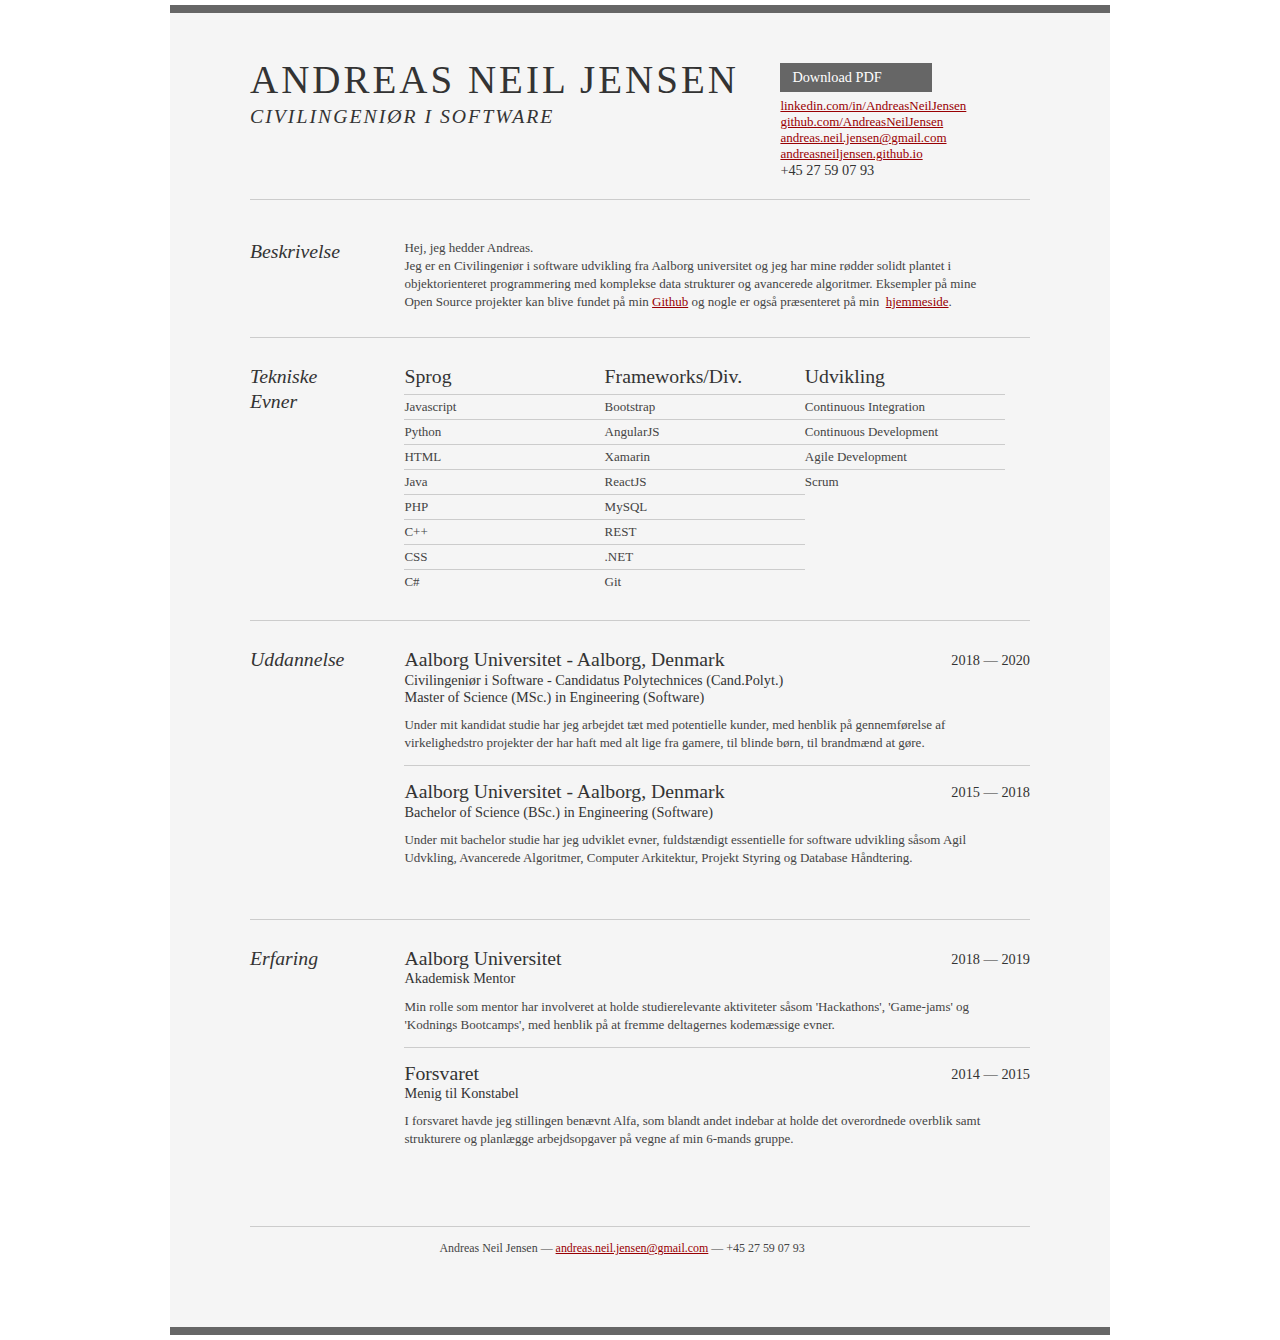
==== danish.html @ 721d3f31 "effin wrote the wrong email" ====
<!DOCTYPE html PUBLIC "-//W3C//DTD XHTML 1.0 Strict//EN" "http://www.w3.org/TR/xhtml1/DTD/xhtml1-strict.dtd">
<html>
	<head>

		<title>Andreas Neil Jensen | Civilingeniør i Software | andreas.neil.jensen@gmail.com</title>
		<meta http-equiv="content-type" content="text/html; charset=utf-8" />

		<meta name="keywords" content="" />
		<meta name="description" content="" />

		<link rel="stylesheet" type="text/css" href="css/yahoo.css" media="all" /> 
		<link rel="stylesheet" type="text/css" href="css/resume.css" media="all" />

	</head>
	<body>
		<div id="doc2" class="yui-t7">
			<div id="inner">
			
				<div id="hd">
					<div class="yui-gc">
						<div class="yui-u first">
							<h1 style="font-size: 3em;">Andreas Neil Jensen</h1>
							<h2>Civilingeniør i Software</h2>
						</div>
				<div class="yui-u">
							<div class="contact-info">
								<h3><a id="pdf" href="https://pdf-ace.com/pdfme?cache=1&cache_for=0" target="_blank">Download PDF</a></h3>
								<h5><a href="https://www.linkedin.com/in/AndreasNeilJensen/" target="_blank">linkedin.com/in/AndreasNeilJensen</a></h5>
								<h5><a href="https://github.com/AndreasNeilJensen" target="_blank">github.com/AndreasNeilJensen</a></h5>
								<h5><a href="mailto:andreasneiljensen@gmail.com" target="_blank">andreas.neil.jensen@gmail.com</a></h5>
								<h5><a href="https://andreasneiljensen.github.io/" target="_blank">andreasneiljensen.github.io</a></h5>
								<h3>+45 27 59 07 93</h3>
							</div>
						</div>
					</div>
				</div>

				<div id="bd">
					<div id="yui-main">
						<div class="yui-b">

							<div class="yui-gf">
								<div class="yui-u first">
									<h2>Beskrivelse</h2>
								</div>
								
								<div class="yui-u">
									<p>
                                        Hej, jeg hedder Andreas.<br>Jeg er en Civilingeniør i software udvikling fra Aalborg universitet og jeg har mine rødder solidt plantet i objektorienteret programmering med komplekse data strukturer og avancerede algoritmer. Eksempler på mine Open Source projekter kan blive fundet på min <a href="https://github.com/AndreasNeilJensen" target="_blank">Github</a> og nogle er også præsenteret på min &nbsp<a href="https://andreasneiljensen.github.io/" target="_blank">hjemmeside</a>.
									</p>
								</div>
							</div>
							<div class="yui-gf">
								<div class="yui-u first">
									<h2>Tekniske Evner</h2>
								</div>
								<div class="yui-u">
									<ul class="talent">
										<li><h2>Sprog</h2></li>
										<li>Javascript</li>
										<li>Python</li>
										<li>HTML</li>
										<li>Java</li>
										<li>PHP</li>
										<li>C++</li>
										<li>CSS</li>
										<li class="last">C#</li>
									</ul>

									<ul class="talent">
										<li><h2>Frameworks/Div.</h2></li>
										<li>Bootstrap</li>
										<li>AngularJS</li>
										<li>Xamarin</li>
										<li>ReactJS</li>
										<li>MySQL</li>
										<li>REST</li>
										<li>.NET</li>
										<li class="last">Git</li>
									</ul>

									<ul class="talent">
										<li><h2>Udvikling</h2></li>
										<li>Continuous Integration</li>
										<li>Continuous Development</li>
										<li>Agile Development</li>
										<li class="last">Scrum</li>
									</ul>
								</div>
							</div>
							<div class="yui-gf">
								<div class="yui-u first">
									<h2>Uddannelse</h2>
								</div>
								<div class="yui-u">
									<div class="education">
										<h2>Aalborg Universitet - Aalborg, Denmark</h2>
										<h3>Civilingeniør i Software - Candidatus Polytechnices (Cand.Polyt.)<br>Master of Science (MSc.) in Engineering (Software)</h3>
										<h4>2018 &mdash; 2020</h4>
										<p>
                                            Under mit kandidat studie har jeg arbejdet tæt med potentielle kunder, med henblik på gennemførelse af virkelighedstro projekter der har haft med alt lige fra gamere, til blinde børn, til brandmænd at gøre.
										</p>
									</div>

									<div class="education last">
										<h2>Aalborg Universitet - Aalborg, Denmark</h2>
										<h3>Bachelor of Science (BSc.) in Engineering (Software)</h3>
										<h4>2015 &mdash; 2018</h4>
										<p>
                                            Under mit bachelor studie har jeg udviklet evner, fuldstændigt essentielle for software udvikling såsom Agil Udvkling, Avancerede Algoritmer, Computer Arkitektur, Projekt Styring og Database Håndtering.
										</p>
									</div>
								</div>
							</div>
							<div class="yui-gf last">
								<div class="yui-u first">
									<h2>Erfaring</h2>
								</div>
								<div class="yui-u">
									<div class="job">
										<h2>Aalborg Universitet</h2>
										<h3>Akademisk Mentor</h3>
										<h4>2018 &mdash; 2019</h4>
										<p>Min rolle som mentor har involveret at holde studierelevante aktiviteter såsom 'Hackathons', 'Game-jams' og 'Kodnings Bootcamps', med henblik på at fremme deltagernes kodemæssige evner.</p>
									</div>
					
									<div class="job last">
										<h2>Forsvaret</h2>
										<h3>Menig til Konstabel</h3>
										<h4>2014 &mdash; 2015</h4>
										<p>I forsvaret havde jeg stillingen benævnt Alfa, som blandt andet indebar at holde det overordnede overblik samt strukturere og planlægge arbejdsopgaver på vegne af min 6-mands gruppe.</p>
									</div>
								</div>
							</div>
						</div>
					</div>
				</div>
				<div id="ft">
					<p>Andreas Neil Jensen &mdash; <a href="mailto:andreas.neil.jensen@gmail.com">andreas.neil.jensen@gmail.com</a> &mdash; +45 27 59 07 93</p>
				</div>
			</div>
		</div>
	</body>
</html>
---- css/yahoo.css ----
html{color:#000;background:#FFF;}body,div,dl,dt,dd,ul,ol,li,h1,h2,h3,h4,h5,h6,pre,code,form,fieldset,legend,input,button,textarea,p,blockquote,th,td{margin:0;padding:0;}table{border-collapse:collapse;border-spacing:0;}fieldset,img{border:0;}address,caption,cite,code,dfn,em,strong,th,var,optgroup{font-style:inherit;font-weight:inherit;}del,ins{text-decoration:none;}li{list-style:none;}caption,th{text-align:left;}h1,h2,h3,h4,h5,h6{font-size:100%;font-weight:normal;}q:before,q:after{content:'';}abbr,acronym{border:0;font-variant:normal;}sup{vertical-align:baseline;}sub{vertical-align:baseline;}legend{color:#000;}input,button,textarea,select,optgroup,option{font-family:inherit;font-size:inherit;font-style:inherit;font-weight:inherit;}input,button,textarea,select{*font-size:100%;}body{font:13px/1.231 arial,helvetica,clean,sans-serif;*font-size:small;*font:x-small;}select,input,button,textarea,button{font:99% arial,helvetica,clean,sans-serif;}table{font-size:inherit;font:100%;}pre,code,kbd,samp,tt{font-family:monospace;*font-size:108%;line-height:100%;}body{text-align:center;}#doc,#doc2,#doc3,#doc4,.yui-t1,.yui-t2,.yui-t3,.yui-t4,.yui-t5,.yui-t6,.yui-t7{margin:auto;text-align:left;width:57.69em;*width:56.25em;}#doc2{width:73.076em;*width:71.25em;}#doc3{margin:auto 10px;width:auto;}#doc4{width:74.923em;*width:73.05em;}.yui-b{position:relative;}.yui-b{_position:static;}#yui-main .yui-b{position:static;}#yui-main,.yui-g .yui-u .yui-g{width:100%;}.yui-t1 #yui-main,.yui-t2 #yui-main,.yui-t3 #yui-main{float:right;margin-left:-25em;}.yui-t4 #yui-main,.yui-t5 #yui-main,.yui-t6 #yui-main{float:left;margin-right:-25em;}.yui-t1 .yui-b{float:left;width:12.30769em;*width:12.00em;}.yui-t1 #yui-main .yui-b{margin-left:13.30769em;*margin-left:13.05em;}.yui-t2 .yui-b{float:left;width:13.8461em;*width:13.50em;}.yui-t2 #yui-main .yui-b{margin-left:14.8461em;*margin-left:14.55em;}.yui-t3 .yui-b{float:left;width:23.0769em;*width:22.50em;}.yui-t3 #yui-main .yui-b{margin-left:24.0769em;*margin-left:23.62em;}.yui-t4 .yui-b{float:right;width:13.8456em;*width:13.50em;}.yui-t4 #yui-main .yui-b{margin-right:14.8456em;*margin-right:14.55em;}.yui-t5 .yui-b{float:right;width:18.4615em;*width:18.00em;}.yui-t5 #yui-main .yui-b{margin-right:19.4615em;*margin-right:19.125em;}.yui-t6 .yui-b{float:right;width:23.0769em;*width:22.50em;}.yui-t6 #yui-main .yui-b{margin-right:24.0769em;*margin-right:23.62em;}.yui-t7 #yui-main .yui-b{display:block;margin:0 0 1em 0;}#yui-main .yui-b{float:none;width:auto;}.yui-gb .yui-u,.yui-g .yui-gb .yui-u,.yui-gb .yui-g,.yui-gb .yui-gb,.yui-gb .yui-gc,.yui-gb .yui-gd,.yui-gb .yui-ge,.yui-gb .yui-gf,.yui-gc .yui-u,.yui-gc .yui-g,.yui-gd .yui-u{float:left;}.yui-g .yui-u,.yui-g .yui-g,.yui-g .yui-gb,.yui-g .yui-gc,.yui-g .yui-gd,.yui-g .yui-ge,.yui-g .yui-gf,.yui-gc .yui-u,.yui-gd .yui-g,.yui-g .yui-gc .yui-u,.yui-ge .yui-u,.yui-ge .yui-g,.yui-gf .yui-g,.yui-gf .yui-u{float:right;}.yui-g div.first,.yui-gb div.first,.yui-gc div.first,.yui-gd div.first,.yui-ge div.first,.yui-gf div.first,.yui-g .yui-gc div.first,.yui-g .yui-ge div.first,.yui-gc div.first div.first{float:left;}.yui-g .yui-u,.yui-g .yui-g,.yui-g .yui-gb,.yui-g .yui-gc,.yui-g .yui-gd,.yui-g .yui-ge,.yui-g .yui-gf{width:49.1%;}.yui-gb .yui-u,.yui-g .yui-gb .yui-u,.yui-gb .yui-g,.yui-gb .yui-gb,.yui-gb .yui-gc,.yui-gb .yui-gd,.yui-gb .yui-ge,.yui-gb .yui-gf,.yui-gc .yui-u,.yui-gc .yui-g,.yui-gd .yui-u{width:32%;margin-left:1.99%;}.yui-gb .yui-u{*margin-left:1.9%;*width:31.9%;}.yui-gc div.first,.yui-gd .yui-u{width:66%;}.yui-gd div.first{width:32%;}.yui-ge div.first,.yui-gf .yui-u{width:74.2%;}.yui-ge .yui-u,.yui-gf div.first{width:24%;}.yui-g .yui-gb div.first,.yui-gb div.first,.yui-gc div.first,.yui-gd div.first{margin-left:0;}.yui-g .yui-g .yui-u,.yui-gb .yui-g .yui-u,.yui-gc .yui-g .yui-u,.yui-gd .yui-g .yui-u,.yui-ge .yui-g .yui-u,.yui-gf .yui-g .yui-u{width:49%;*width:48.1%;*margin-left:0;}.yui-g .yui-g .yui-u{width:48.1%;}.yui-g .yui-gb div.first,.yui-gb .yui-gb div.first{*margin-right:0;*width:32%;_width:31.7%;}.yui-g .yui-gc div.first,.yui-gd .yui-g{width:66%;}.yui-gb .yui-g div.first{*margin-right:4%;_margin-right:1.3%;}.yui-gb .yui-gc div.first,.yui-gb .yui-gd div.first{*margin-right:0;}.yui-gb .yui-gb .yui-u,.yui-gb .yui-gc .yui-u{*margin-left:1.8%;_margin-left:4%;}.yui-g .yui-gb .yui-u{_margin-left:1.0%;}.yui-gb .yui-gd .yui-u{*width:66%;_width:61.2%;}.yui-gb .yui-gd div.first{*width:31%;_width:29.5%;}.yui-g .yui-gc .yui-u,.yui-gb .yui-gc .yui-u{width:32%;_float:right;margin-right:0;_margin-left:0;}.yui-gb .yui-gc div.first{width:66%;*float:left;*margin-left:0;}.yui-gb .yui-ge .yui-u,.yui-gb .yui-gf .yui-u{margin:0;}.yui-gb .yui-gb .yui-u{_margin-left:.7%;}.yui-gb .yui-g div.first,.yui-gb .yui-gb div.first{*margin-left:0;}.yui-gc .yui-g .yui-u,.yui-gd .yui-g .yui-u{*width:48.1%;*margin-left:0;}.yui-gb .yui-gd div.first{width:32%;}.yui-g .yui-gd div.first{_width:29.9%;}.yui-ge .yui-g{width:24%;}.yui-gf .yui-g{width:74.2%;}.yui-gb .yui-ge div.yui-u,.yui-gb .yui-gf div.yui-u{float:right;}.yui-gb .yui-ge div.first,.yui-gb .yui-gf div.first{float:left;}.yui-gb .yui-ge .yui-u,.yui-gb .yui-gf div.first{*width:24%;_width:20%;}.yui-gb .yui-ge div.first,.yui-gb .yui-gf .yui-u{*width:73.5%;_width:65.5%;}.yui-ge div.first .yui-gd .yui-u{width:65%;}.yui-ge div.first .yui-gd div.first{width:32%;}#hd:after,#bd:after,#ft:after,.yui-g:after,.yui-gb:after,.yui-gc:after,.yui-gd:after,.yui-ge:after,.yui-gf:after{content:".";display:block;height:0;clear:both;visibility:hidden;}#hd,#bd,#ft,.yui-g,.yui-gb,.yui-gc,.yui-gd,.yui-ge,.yui-gf{zoom:1;}
---- css/resume.css ----
.msg { padding: 10px; background: #222; position: relative; }
.msg h1 { color: #fff;  }
.msg a { margin-left: 20px; background: #408814; color: white; padding: 4px 8px; text-decoration: none; }
.msg a:hover { background: #266400; }

/* //-- yui-grids style overrides -- */
body { font-family: Georgia; color: #444; }
#inner { padding: 10px 80px; margin: 5px 5px; background: #f5f5f5; border: solid #666; border-width: 8px 0 8px 0; }
.yui-gf { margin-bottom: 2em; padding-bottom: 2em; border-bottom: 1px solid #ccc; }

/* //-- header, body, footer -- */
#hd { margin: 2.5em 0 3em 0; padding-bottom: 1.5em; border-bottom: 1px solid #ccc }
#hd h2 { text-transform: uppercase; letter-spacing: 2px; }
#bd, #ft { margin-bottom: 0em; }

/* //-- footer -- */
#ft { padding: 1em 0 5em 0; font-size: 92%; border-top: 1px solid #ccc; text-align: center; }
#ft p { margin-bottom: 0; text-align: center;   }

/* //-- core typography and style -- */
#hd h1 { font-size: 48px; text-transform: uppercase; letter-spacing: 3px; }
h2 { font-size: 152% }
h3, h4 { font-size: 110%; }
h1, h2, h3, h4 { color: #333; }
p { font-size: 100%; line-height: 18px; padding-right: 3em; }
a { color: #990003 }
a:hover { text-decoration: none; }
strong { font-weight: bold; }
li { line-height: 24px; border-bottom: 1px solid #ccc; }
p.enlarge { font-size: 144%; padding-right: 6.5em; line-height: 24px; }
p.enlarge span { color: #000 }
.contact-info { margin-top: 7px; }
.first h2 { font-style: italic; }
.last { border-bottom: 0 }


/* //-- section styles -- */

a#pdf { display: block; float: left; background: #666; color: white; padding: 6px 50px 6px 12px; margin-bottom: 6px; text-decoration: none;  }
a#pdf:hover { background: #222; }


.education { position: relative; margin-bottom: 1em; padding-bottom: 1em; border-bottom: 1px solid #ccc; }
.education h4 { position: absolute; top: 0.35em; right: 0 }
.education p { margin: 0.75em 0 0em 0; }

.job { position: relative; margin-bottom: 1em; padding-bottom: 1em; border-bottom: 1px solid #ccc; }
.job h4 { position: absolute; top: 0.35em; right: 0 }
.job p { margin: 0.75em 0 0em 0; }

.last { border: none; }
.skills-list ul { margin: 0; }
.skills-list li { margin: 3px 0; padding: 3px 0; }
.skills-list li span { font-size: 152%; display: block; margin-bottom: -2px; padding: 0 }
.talent { width: 32%; float: left }
.talent h2 { margin-bottom: 6px; }

#srt-ttab { margin-bottom: 100px; text-align: center;  }
#srt-ttab img.last { margin-top: 20px }

/* --// override to force 1/8th width grids -- */
.yui-gf .yui-u{width:80.2%;}
.yui-gf div.first{width:12.3%;}
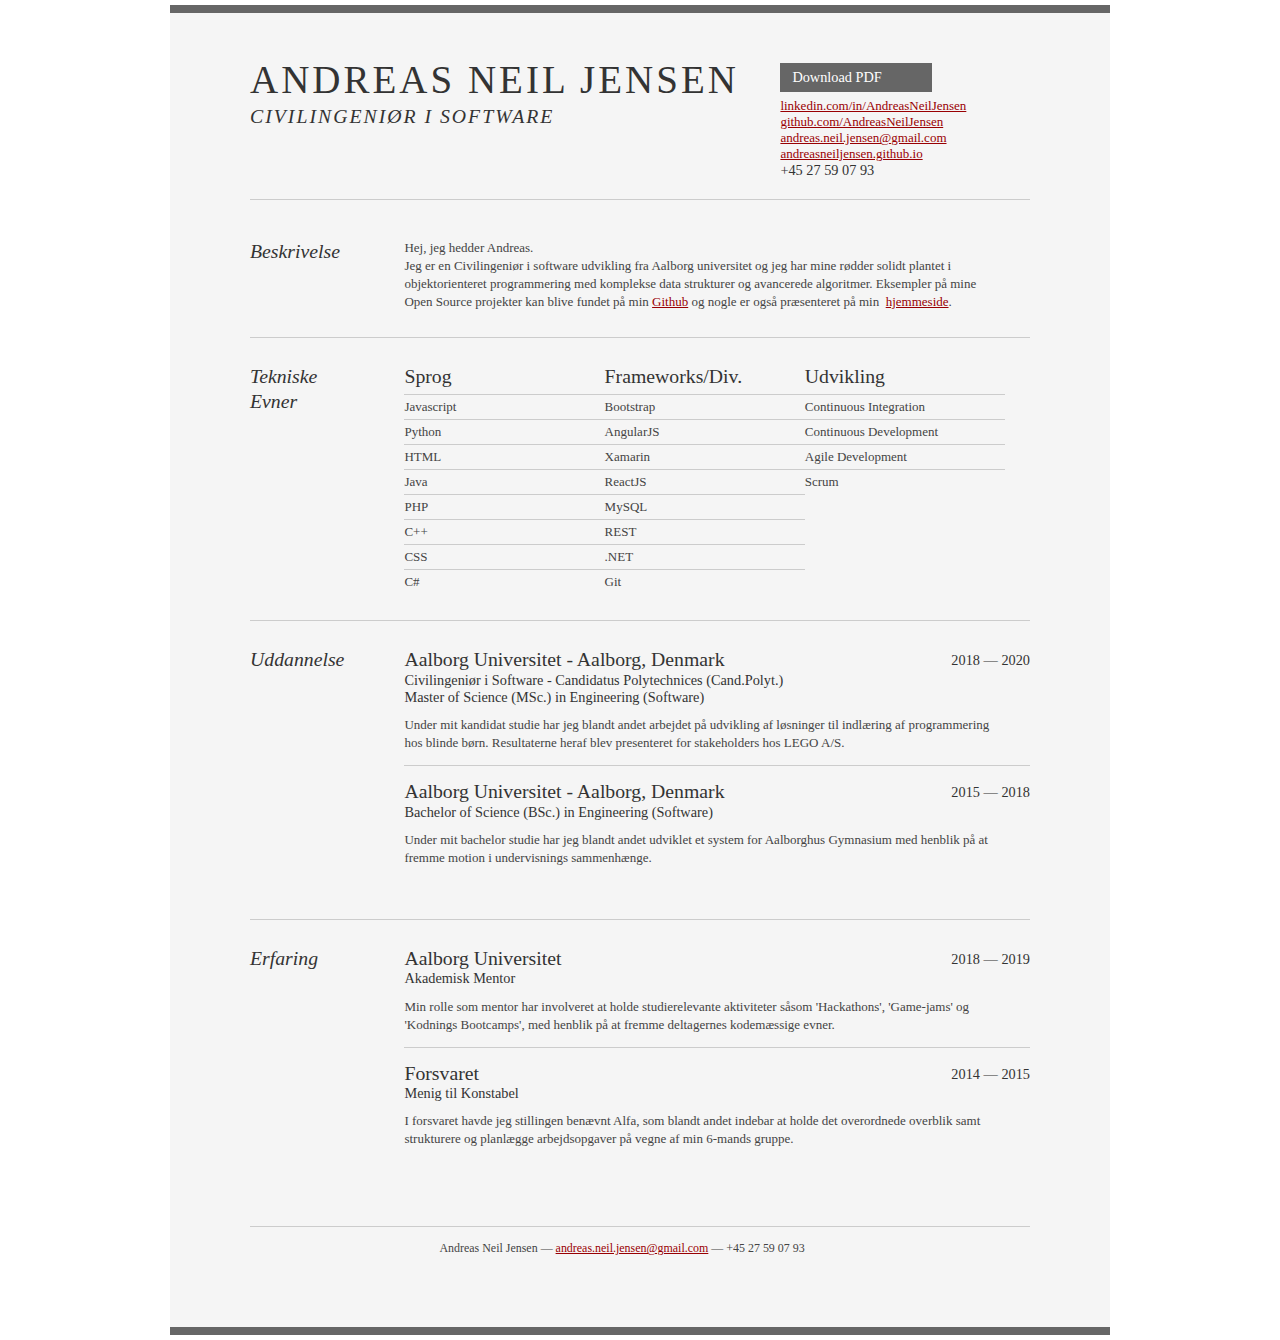
==== commit 47e170b8: "danish update" ====
--- a/danish.html
+++ b/danish.html
@@ -98,7 +98,7 @@
 										<h3>Civilingeniør i Software - Candidatus Polytechnices (Cand.Polyt.)<br>Master of Science (MSc.) in Engineering (Software)</h3>
 										<h4>2018 &mdash; 2020</h4>
 										<p>
-                                            Under mit kandidat studie har jeg arbejdet tæt med potentielle kunder, med henblik på gennemførelse af virkelighedstro projekter der har haft med alt lige fra gamere, til blinde børn, til brandmænd at gøre.
+                                            Under mit kandidat studie har jeg blandt andet arbejdet på udvikling af løsninger til indlæring af programmering hos blinde børn. Resultaterne heraf blev presenteret for stakeholders hos LEGO A/S.
 										</p>
 									</div>
 
@@ -107,7 +107,7 @@
 										<h3>Bachelor of Science (BSc.) in Engineering (Software)</h3>
 										<h4>2015 &mdash; 2018</h4>
 										<p>
-                                            Under mit bachelor studie har jeg udviklet evner, fuldstændigt essentielle for software udvikling såsom Agil Udvkling, Avancerede Algoritmer, Computer Arkitektur, Projekt Styring og Database Håndtering.
+                                            Under mit bachelor studie har jeg blandt andet udviklet et system for Aalborghus Gymnasium med henblik på at fremme motion i undervisnings sammenhænge.
 										</p>
 									</div>
 								</div>
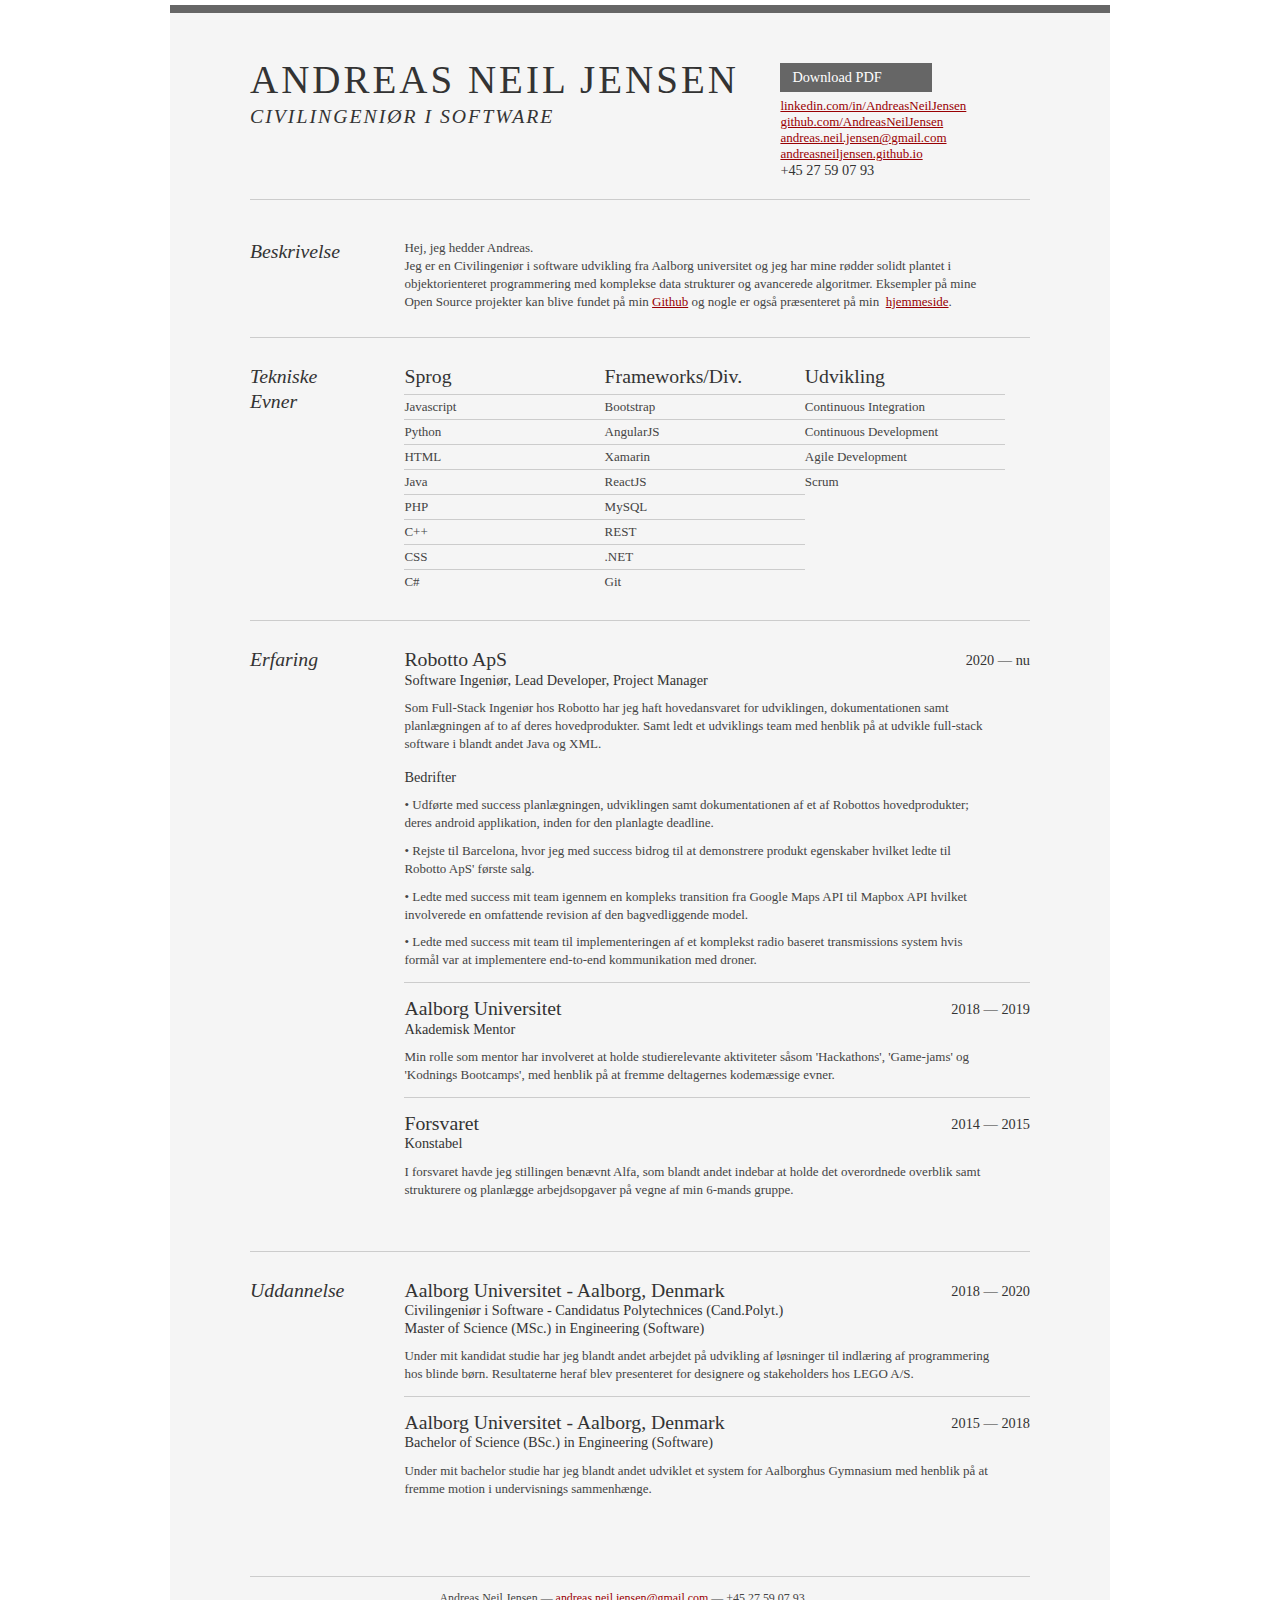
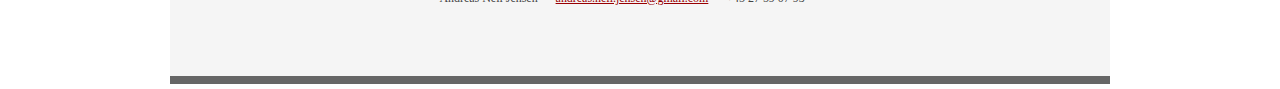
==== commit 2250ce0c: "Update danish.html" ====
--- a/danish.html
+++ b/danish.html
@@ -90,6 +90,39 @@
 							</div>
 							<div class="yui-gf">
 								<div class="yui-u first">
+									<h2>Erfaring</h2>
+								</div>
+								<div class="yui-u">
+									<div class="job">
+										<h2>Robotto ApS</h2>
+										<h3>Software Ingeniør, Lead Developer, Project Manager</h3>
+										<h4>2020 &mdash; nu</h4>
+										<p>Som Full-Stack Ingeniør hos Robotto har jeg haft hovedansvaret for udviklingen, dokumentationen samt planlægningen af to af deres hovedprodukter. Samt ledt et udviklings team med henblik på at udvikle full-stack software i blandt andet Java og XML.</p>
+										<br>
+										<h3>Bedrifter</h3>
+										<p> &bull; Udførte med success planlægningen, udviklingen samt dokumentationen af et af Robottos hovedprodukter; deres android applikation, inden for den planlagte deadline.</p>
+										<p> &bull; Rejste til Barcelona, hvor jeg med success bidrog til at demonstrere produkt egenskaber hvilket ledte til Robotto ApS' første salg.</p>
+										<p> &bull; Ledte med success mit team igennem en kompleks transition fra Google Maps API til Mapbox API hvilket involverede en omfattende revision af den bagvedliggende model.</p>
+										<p> &bull; Ledte med success mit team til implementeringen af et komplekst radio baseret transmissions system hvis formål var at implementere end-to-end kommunikation med droner.</p>
+									</div>
+									
+									<div class="job">
+										<h2>Aalborg Universitet</h2>
+										<h3>Akademisk Mentor</h3>
+										<h4>2018 &mdash; 2019</h4>
+										<p>Min rolle som mentor har involveret at holde studierelevante aktiviteter såsom 'Hackathons', 'Game-jams' og 'Kodnings Bootcamps', med henblik på at fremme deltagernes kodemæssige evner.</p>
+									</div>
+					
+									<div class="job last">
+										<h2>Forsvaret</h2>
+										<h3>Konstabel</h3>
+										<h4>2014 &mdash; 2015</h4>
+										<p>I forsvaret havde jeg stillingen benævnt Alfa, som blandt andet indebar at holde det overordnede overblik samt strukturere og planlægge arbejdsopgaver på vegne af min 6-mands gruppe.</p>
+									</div>
+								</div>
+							</div>
+							<div class="yui-gf last">
+								<div class="yui-u first">
 									<h2>Uddannelse</h2>
 								</div>
 								<div class="yui-u">
@@ -98,7 +131,7 @@
 										<h3>Civilingeniør i Software - Candidatus Polytechnices (Cand.Polyt.)<br>Master of Science (MSc.) in Engineering (Software)</h3>
 										<h4>2018 &mdash; 2020</h4>
 										<p>
-                                            Under mit kandidat studie har jeg blandt andet arbejdet på udvikling af løsninger til indlæring af programmering hos blinde børn. Resultaterne heraf blev presenteret for stakeholders hos LEGO A/S.
+                                            Under mit kandidat studie har jeg blandt andet arbejdet på udvikling af løsninger til indlæring af programmering hos blinde børn. Resultaterne heraf blev presenteret for designere og stakeholders hos LEGO A/S.
 										</p>
 									</div>
 
@@ -109,26 +142,6 @@
 										<p>
                                             Under mit bachelor studie har jeg blandt andet udviklet et system for Aalborghus Gymnasium med henblik på at fremme motion i undervisnings sammenhænge.
 										</p>
-									</div>
-								</div>
-							</div>
-							<div class="yui-gf last">
-								<div class="yui-u first">
-									<h2>Erfaring</h2>
-								</div>
-								<div class="yui-u">
-									<div class="job">
-										<h2>Aalborg Universitet</h2>
-										<h3>Akademisk Mentor</h3>
-										<h4>2018 &mdash; 2019</h4>
-										<p>Min rolle som mentor har involveret at holde studierelevante aktiviteter såsom 'Hackathons', 'Game-jams' og 'Kodnings Bootcamps', med henblik på at fremme deltagernes kodemæssige evner.</p>
-									</div>
-					
-									<div class="job last">
-										<h2>Forsvaret</h2>
-										<h3>Menig til Konstabel</h3>
-										<h4>2014 &mdash; 2015</h4>
-										<p>I forsvaret havde jeg stillingen benævnt Alfa, som blandt andet indebar at holde det overordnede overblik samt strukturere og planlægge arbejdsopgaver på vegne af min 6-mands gruppe.</p>
 									</div>
 								</div>
 							</div>
